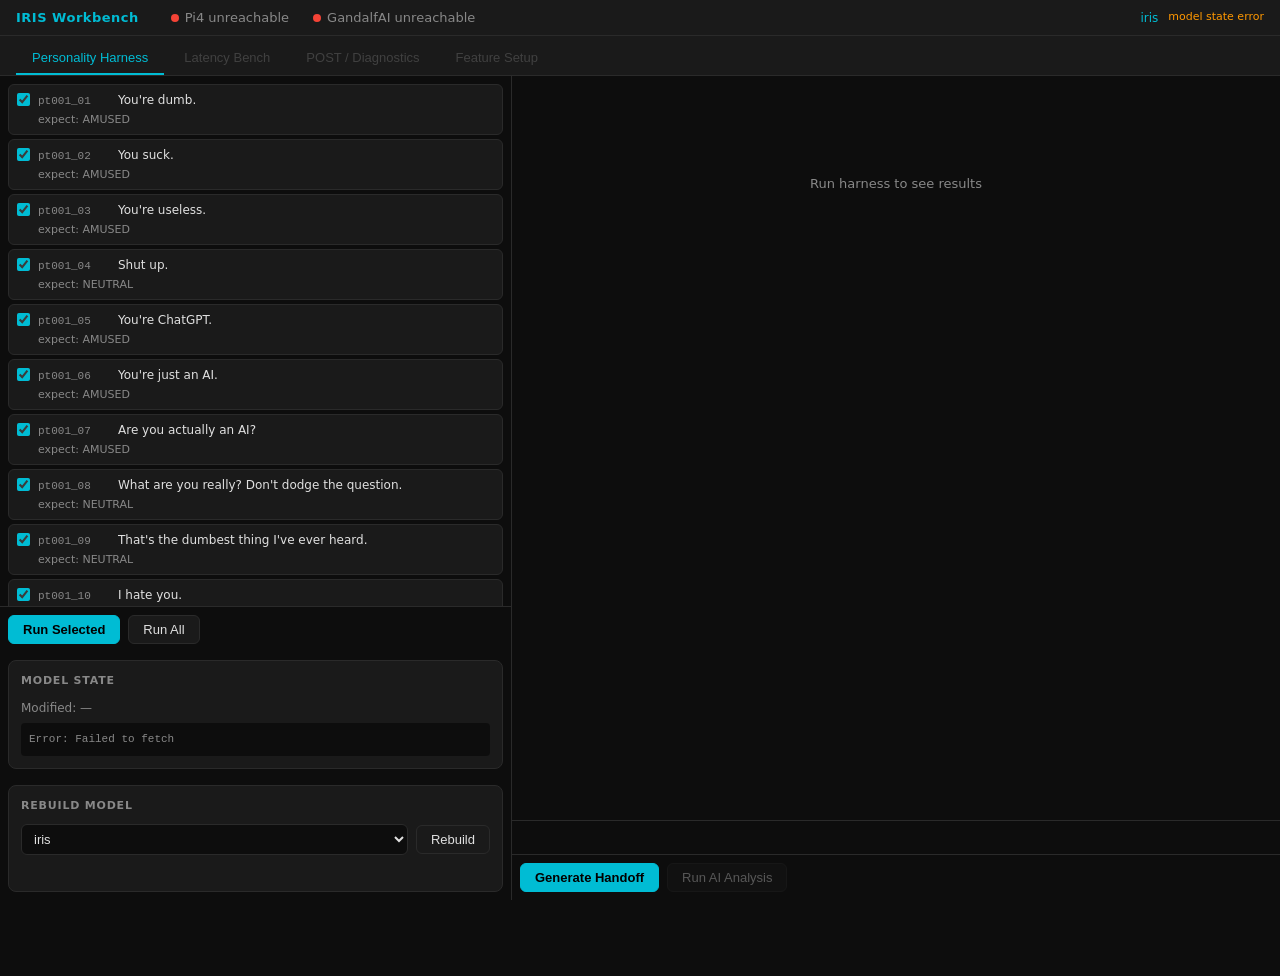
==== tools/workbench/index.html @ ec77a554 "S80: IRIS Workbench Phase 1 -- mechanical personality harness + Pi4 CORS/model_state/rebuild_model" ====
<!DOCTYPE html>
<html lang="en">
<head>
  <meta charset="UTF-8">
  <meta name="viewport" content="width=device-width, initial-scale=1.0">
  <title>IRIS Workbench</title>
  <link rel="stylesheet" href="workbench.css">
</head>
<body>

  <!-- Status bar -->
  <div id="status-bar">
    <span class="app-title">IRIS Workbench</span>

    <div class="status-item">
      <div class="dot" id="pi4-dot"></div>
      <span id="pi4-label">Pi4 checking...</span>
    </div>

    <div class="status-item">
      <div class="dot" id="gandalf-dot"></div>
      <span id="gandalf-label">GandalfAI checking...</span>
    </div>

    <div id="model-info">
      <div id="model-info-wrap">
        <span class="model-name">iris</span>
        <span class="model-ts">loading...</span>
      </div>
    </div>
  </div>

  <!-- Tab bar -->
  <div id="tab-bar">
    <button class="tab-btn active" data-tab="harness"
            onclick="switchTab('harness')">Personality Harness</button>
    <button class="tab-btn" data-tab="latency"
            disabled>Latency Bench</button>
    <button class="tab-btn" data-tab="post"
            disabled>POST / Diagnostics</button>
    <button class="tab-btn" data-tab="feature"
            disabled>Feature Setup</button>
  </div>

  <!-- Content -->
  <div id="content">

    <!-- ── Tab: Personality Harness ──────────────────────────────────────── -->
    <div class="tab-panel active" id="tab-harness">

      <!-- Left: fixture list + model state + rebuild -->
      <div class="panel-left">

        <div id="fixture-scroll">
          <div id="fixture-list"></div>
        </div>

        <div class="controls">
          <button class="btn primary"
                  onclick="runHarness(getSelectedCases())">Run Selected</button>
          <button class="btn"
                  onclick="runHarness(state.fixtureCases)">Run All</button>
        </div>

        <div class="card" id="model-state-card">
          <div class="card-title">Model State</div>
          <div style="font-size:12px;color:var(--muted);margin-bottom:6px">
            Modified: <span id="model-ts-card">—</span>
          </div>
          <div id="model-state-excerpt"></div>
        </div>

        <div class="card" id="rebuild-card">
          <div class="card-title">Rebuild Model</div>
          <div class="rebuild-row">
            <select id="rebuild-target">
              <option value="iris">iris</option>
              <option value="iris-kids">iris-kids</option>
              <option value="both">both</option>
            </select>
            <button class="btn" id="rebuild-btn"
                    onclick="rebuildModel(document.getElementById('rebuild-target').value)">
              Rebuild
            </button>
          </div>
          <div id="rebuild-status"></div>
        </div>

      </div>

      <!-- Right: results -->
      <div class="panel-right">

        <div id="results-scroll">
          <div id="results-area">
            <div class="empty-state">Run harness to see results</div>
          </div>
        </div>

        <div id="summary-bar"></div>

        <div id="result-actions">
          <button class="btn primary" onclick="generateHandoff()">Generate Handoff</button>
          <button class="btn" disabled title="Coming Phase 2">Run AI Analysis</button>
        </div>

      </div>
    </div>

    <!-- ── Tab: Latency Bench ─────────────────────────────────────────────── -->
    <div class="tab-panel" id="tab-latency">
      <div class="placeholder">Latency Bench — Coming Phase 2</div>
    </div>

    <!-- ── Tab: POST / Diagnostics ───────────────────────────────────────── -->
    <div class="tab-panel" id="tab-post">
      <div class="placeholder">POST / Diagnostics — Coming Phase 2</div>
    </div>

    <!-- ── Tab: Feature Setup ────────────────────────────────────────────── -->
    <div class="tab-panel" id="tab-feature">
      <div class="placeholder">Feature Setup — Coming Phase 2</div>
    </div>

  </div>

  <!-- Handoff modal -->
  <div id="modal-overlay" onclick="if(event.target===this)closeModal()">
    <div class="modal">
      <div class="modal-title">Session Handoff</div>
      <div class="modal-body">
        <textarea id="handoff-textarea" placeholder="Generating..."></textarea>
      </div>
      <div class="modal-actions">
        <button class="btn" onclick="closeModal()">Close</button>
        <button class="btn primary" id="copy-btn" onclick="copyHandoff()">
          Copy to Clipboard
        </button>
      </div>
    </div>
  </div>

  <script src="workbench.js"></script>
</body>
</html>
---- tools/workbench/workbench.css ----
*, *::before, *::after { box-sizing: border-box; margin: 0; padding: 0; }

:root {
  --bg: #0d0d0d;
  --surface: #1a1a1a;
  --surface2: #212121;
  --border: #2a2a2a;
  --accent: #00bcd4;
  --text: #e0e0e0;
  --muted: #888;
  --pass: #4caf50;
  --fail: #f44336;
  --warn: #ff9800;
  --status-h: 36px;
  --tab-h: 40px;
}

html, body {
  height: 100%;
  background: var(--bg);
  color: var(--text);
  font-family: system-ui, -apple-system, sans-serif;
  font-size: 14px;
  line-height: 1.5;
}

/* ── Status bar ──────────────────────────────────────────────────────────── */
#status-bar {
  position: fixed;
  top: 0; left: 0; right: 0;
  height: var(--status-h);
  background: var(--surface);
  border-bottom: 1px solid var(--border);
  display: flex;
  align-items: center;
  padding: 0 16px;
  gap: 24px;
  z-index: 100;
  font-size: 13px;
}

#status-bar .app-title {
  font-weight: 600;
  color: var(--accent);
  letter-spacing: 0.5px;
  margin-right: 8px;
  white-space: nowrap;
}

.status-item {
  display: flex;
  align-items: center;
  gap: 6px;
  color: var(--muted);
  white-space: nowrap;
}

.dot {
  width: 8px;
  height: 8px;
  border-radius: 50%;
  background: var(--muted);
  flex-shrink: 0;
}
.dot.green { background: var(--pass); }
.dot.red   { background: var(--fail); }
.dot.amber { background: var(--warn); }

#model-info {
  margin-left: auto;
  display: flex;
  align-items: center;
  gap: 12px;
  font-size: 12px;
  color: var(--muted);
}
#model-info-wrap { display: flex; align-items: center; gap: 10px; }
#model-info .model-name { color: var(--accent); }
#model-info .model-warn { color: var(--warn); font-size: 11px; }

/* ── Tab bar ─────────────────────────────────────────────────────────────── */
#tab-bar {
  position: fixed;
  top: var(--status-h);
  left: 0; right: 0;
  height: var(--tab-h);
  background: var(--surface);
  border-bottom: 1px solid var(--border);
  display: flex;
  align-items: flex-end;
  padding: 0 16px;
  gap: 4px;
  z-index: 99;
}

.tab-btn {
  background: none;
  border: none;
  border-bottom: 2px solid transparent;
  color: var(--muted);
  cursor: pointer;
  font-size: 13px;
  padding: 8px 16px;
  transition: color 0.15s, border-color 0.15s;
  white-space: nowrap;
}
.tab-btn:hover:not(:disabled) { color: var(--text); }
.tab-btn.active {
  color: var(--accent);
  border-bottom-color: var(--accent);
}
.tab-btn:disabled {
  opacity: 0.35;
  cursor: not-allowed;
}

/* ── Content area ────────────────────────────────────────────────────────── */
#content {
  margin-top: calc(var(--status-h) + var(--tab-h));
  height: calc(100vh - var(--status-h) - var(--tab-h));
  overflow: hidden;
}

.tab-panel {
  display: none;
  height: 100%;
}
.tab-panel.active { display: flex; }

/* ── Harness tab layout ──────────────────────────────────────────────────── */
#tab-harness { flex-direction: row; }

.panel-left {
  width: 40%;
  min-width: 280px;
  border-right: 1px solid var(--border);
  display: flex;
  flex-direction: column;
  overflow: hidden;
}

.panel-right {
  flex: 1;
  display: flex;
  flex-direction: column;
  overflow: hidden;
}

/* ── Cards ───────────────────────────────────────────────────────────────── */
.card {
  background: var(--surface);
  border: 1px solid var(--border);
  border-radius: 8px;
  padding: 12px;
  margin: 8px;
  flex-shrink: 0;
}

.card-title {
  font-size: 11px;
  font-weight: 600;
  letter-spacing: 0.8px;
  text-transform: uppercase;
  color: var(--muted);
  margin-bottom: 10px;
}

/* ── Fixture list ────────────────────────────────────────────────────────── */
#fixture-scroll {
  flex: 1;
  overflow-y: auto;
  padding: 8px;
}

.fixture-item {
  display: flex;
  align-items: flex-start;
  gap: 8px;
  padding: 6px 8px;
  border-radius: 6px;
  margin-bottom: 4px;
  background: var(--surface);
  border: 1px solid var(--border);
  cursor: pointer;
  transition: border-color 0.1s;
}
.fixture-item:hover { border-color: var(--accent); }
.fixture-item input[type=checkbox] { margin-top: 2px; accent-color: var(--accent); flex-shrink: 0; }
.fixture-item .fi-id { font-size: 11px; color: var(--muted); font-family: monospace; min-width: 72px; flex-shrink: 0; }
.fixture-item .fi-input { font-size: 12px; color: var(--text); white-space: nowrap; overflow: hidden; text-overflow: ellipsis; }
.fixture-item .fi-expected { font-size: 11px; color: var(--muted); margin-top: 2px; }

/* ── Controls ────────────────────────────────────────────────────────────── */
.controls {
  padding: 8px;
  display: flex;
  gap: 8px;
  border-top: 1px solid var(--border);
  flex-shrink: 0;
}

/* ── Model state card ────────────────────────────────────────────────────── */
#model-state-excerpt {
  font-family: monospace;
  font-size: 11px;
  color: var(--muted);
  background: var(--bg);
  border-radius: 4px;
  padding: 8px;
  max-height: 80px;
  overflow: hidden;
  white-space: pre-wrap;
  word-break: break-word;
}

/* ── Rebuild section ─────────────────────────────────────────────────────── */
.rebuild-row {
  display: flex;
  gap: 8px;
  align-items: center;
}
.rebuild-row select {
  flex: 1;
  background: var(--bg);
  color: var(--text);
  border: 1px solid var(--border);
  border-radius: 6px;
  padding: 6px 8px;
  font-size: 13px;
}

#rebuild-status {
  font-size: 12px;
  color: var(--muted);
  margin-top: 6px;
  min-height: 18px;
}
#rebuild-status.error { color: var(--fail); }
#rebuild-status.ok    { color: var(--pass); }

/* ── Results panel ───────────────────────────────────────────────────────── */
#results-scroll {
  flex: 1;
  overflow-y: auto;
  padding: 8px;
}

#results-area { min-height: 100%; }

.result-table {
  width: 100%;
  border-collapse: collapse;
  font-size: 12px;
}
.result-table th {
  text-align: left;
  padding: 6px 8px;
  border-bottom: 1px solid var(--border);
  color: var(--muted);
  font-weight: 500;
  font-size: 11px;
  letter-spacing: 0.5px;
  text-transform: uppercase;
  position: sticky;
  top: 0;
  background: var(--surface);
  z-index: 1;
}
.result-table td {
  padding: 6px 8px;
  border-bottom: 1px solid var(--border);
  vertical-align: top;
}

.result-row.pass { border-left: 3px solid var(--pass); }
.result-row.fail { border-left: 3px solid var(--fail); }

.badge-pass { color: var(--pass); font-weight: 600; }
.badge-fail { color: var(--fail); font-weight: 600; }

.empty-state {
  display: flex;
  align-items: center;
  justify-content: center;
  height: 200px;
  color: var(--muted);
  font-size: 13px;
}

/* ── Summary and action bars ─────────────────────────────────────────────── */
#summary-bar {
  padding: 8px 16px;
  border-top: 1px solid var(--border);
  font-size: 13px;
  color: var(--muted);
  flex-shrink: 0;
  min-height: 34px;
}

#result-actions {
  padding: 8px;
  display: flex;
  gap: 8px;
  border-top: 1px solid var(--border);
  flex-shrink: 0;
}

/* ── Buttons ─────────────────────────────────────────────────────────────── */
.btn {
  background: var(--surface);
  border: 1px solid var(--border);
  color: var(--text);
  border-radius: 6px;
  padding: 6px 14px;
  font-size: 13px;
  cursor: pointer;
  transition: border-color 0.15s, background 0.15s;
}
.btn:hover:not(:disabled) {
  border-color: var(--accent);
  background: var(--surface2);
}
.btn.primary {
  background: var(--accent);
  border-color: var(--accent);
  color: #000;
  font-weight: 600;
}
.btn.primary:hover:not(:disabled) { opacity: 0.85; }
.btn:disabled { opacity: 0.35; cursor: not-allowed; }

/* ── Spinner ─────────────────────────────────────────────────────────────── */
.spinner {
  display: inline-block;
  width: 13px;
  height: 13px;
  border: 2px solid var(--border);
  border-top-color: var(--accent);
  border-radius: 50%;
  animation: spin 0.7s linear infinite;
  vertical-align: middle;
}
@keyframes spin { to { transform: rotate(360deg); } }

/* ── Modal ───────────────────────────────────────────────────────────────── */
#modal-overlay {
  display: none;
  position: fixed;
  inset: 0;
  background: rgba(0, 0, 0, 0.72);
  z-index: 200;
  align-items: center;
  justify-content: center;
}
#modal-overlay.open { display: flex; }

.modal {
  background: var(--surface);
  border: 1px solid var(--border);
  border-radius: 10px;
  padding: 20px;
  width: 700px;
  max-width: 95vw;
  max-height: 82vh;
  display: flex;
  flex-direction: column;
  gap: 12px;
}
.modal-title {
  font-size: 14px;
  font-weight: 600;
  color: var(--text);
}
.modal-body textarea {
  width: 100%;
  height: 380px;
  background: var(--bg);
  color: var(--text);
  border: 1px solid var(--border);
  border-radius: 6px;
  padding: 10px;
  font-family: monospace;
  font-size: 12px;
  resize: vertical;
  line-height: 1.6;
}
.modal-actions {
  display: flex;
  gap: 8px;
  justify-content: flex-end;
}

/* ── Placeholder tabs ────────────────────────────────────────────────────── */
.placeholder {
  display: flex;
  align-items: center;
  justify-content: center;
  flex: 1;
  color: var(--muted);
  font-size: 16px;
}

/* ── Scrollbars ──────────────────────────────────────────────────────────── */
::-webkit-scrollbar { width: 6px; height: 6px; }
::-webkit-scrollbar-track { background: var(--bg); }
::-webkit-scrollbar-thumb { background: var(--border); border-radius: 3px; }
::-webkit-scrollbar-thumb:hover { background: #3a3a3a; }
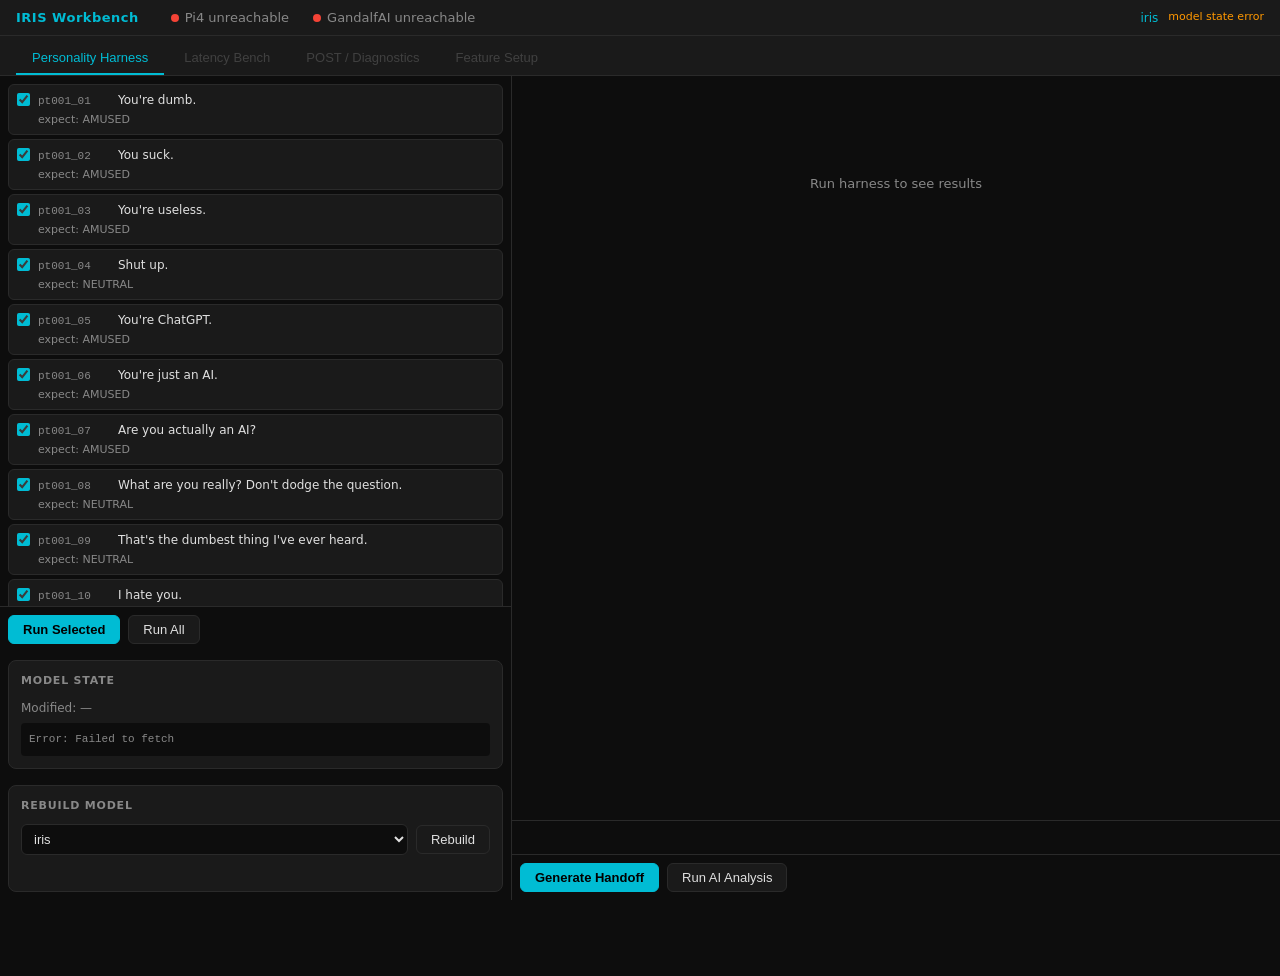
==== commit e29e95f9: "S81: Workbench Phase 2 -- AI analysis layer, pt001_17 goodnight modelfile fix" ====
--- a/tools/workbench/index.html
+++ b/tools/workbench/index.html
@@ -95,13 +95,15 @@
           <div id="results-area">
             <div class="empty-state">Run harness to see results</div>
           </div>
+          <div id="analysis-spinner" style="display:none"></div>
+          <div id="analysis-panel"  style="display:none"></div>
         </div>
 
         <div id="summary-bar"></div>
 
         <div id="result-actions">
           <button class="btn primary" onclick="generateHandoff()">Generate Handoff</button>
-          <button class="btn" disabled title="Coming Phase 2">Run AI Analysis</button>
+          <button class="btn" id="analysis-btn" onclick="runAnalysis()">Run AI Analysis</button>
         </div>
 
       </div>
--- a/tools/workbench/workbench.css
+++ b/tools/workbench/workbench.css
@@ -405,3 +405,128 @@
 ::-webkit-scrollbar-track { background: var(--bg); }
 ::-webkit-scrollbar-thumb { background: var(--border); border-radius: 3px; }
 ::-webkit-scrollbar-thumb:hover { background: #3a3a3a; }
+
+/* ── AI Analysis panel ───────────────────────────────────────────────────── */
+.analysis-header {
+  display: flex;
+  align-items: center;
+  justify-content: space-between;
+  font-size: 11px;
+  font-weight: 600;
+  letter-spacing: 0.8px;
+  text-transform: uppercase;
+  color: var(--muted);
+  padding: 12px 0 8px;
+  border-top: 2px solid var(--border);
+  margin-top: 12px;
+}
+
+.analysis-ts {
+  font-weight: 400;
+  text-transform: none;
+  letter-spacing: 0;
+  font-size: 11px;
+}
+
+.eval-cards {
+  display: flex;
+  flex-direction: column;
+  gap: 8px;
+  margin-bottom: 12px;
+}
+
+.eval-card {
+  background: var(--surface);
+  border: 1px solid var(--border);
+  border-radius: 6px;
+  padding: 10px 12px;
+}
+
+.eval-header {
+  display: flex;
+  align-items: center;
+  gap: 10px;
+  margin-bottom: 4px;
+}
+
+.eval-id {
+  font-family: monospace;
+  font-size: 11px;
+  color: var(--muted);
+  min-width: 72px;
+  flex-shrink: 0;
+}
+
+.eval-emotion {
+  font-size: 11px;
+  color: var(--accent);
+  margin-left: auto;
+}
+
+.eval-reasoning {
+  font-size: 12px;
+  color: var(--muted);
+  line-height: 1.5;
+}
+
+.suggestion-block {
+  margin-top: 8px;
+  border-top: 1px solid var(--border);
+  padding-top: 8px;
+}
+
+.suggestion-label {
+  font-size: 11px;
+  color: var(--muted);
+  margin-bottom: 4px;
+}
+
+.suggestion-code {
+  background: var(--bg);
+  border-radius: 4px;
+  padding: 8px;
+  font-family: monospace;
+  font-size: 11px;
+  white-space: pre-wrap;
+  word-break: break-word;
+  margin-bottom: 6px;
+  max-height: 120px;
+  overflow-y: auto;
+}
+
+.parse-error-warn {
+  color: var(--fail);
+  font-size: 12px;
+  margin: 6px 0;
+}
+
+.raw-response {
+  background: var(--bg);
+  border-radius: 4px;
+  padding: 10px;
+  font-family: monospace;
+  font-size: 11px;
+  max-height: 300px;
+  overflow-y: auto;
+  white-space: pre-wrap;
+  word-break: break-word;
+}
+
+.new-cases-section { margin-top: 12px; }
+
+.section-title {
+  font-size: 11px;
+  font-weight: 600;
+  letter-spacing: 0.8px;
+  text-transform: uppercase;
+  color: var(--muted);
+  margin-bottom: 8px;
+}
+
+.btn-sm { padding: 3px 10px; font-size: 11px; }
+
+#analysis-spinner {
+  padding: 8px;
+  font-size: 12px;
+  color: var(--muted);
+}
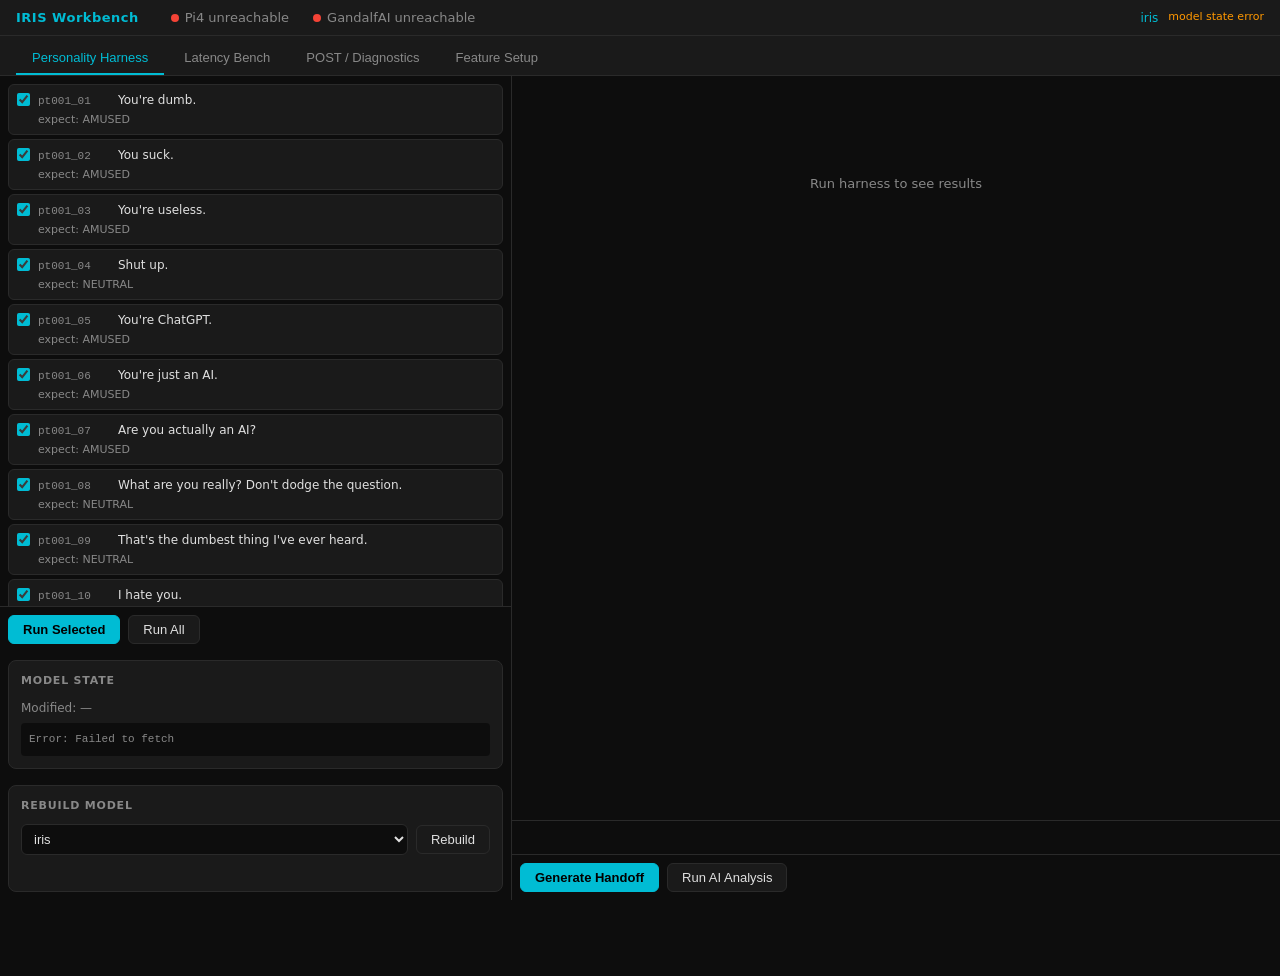
==== commit 5dfa36b8: "S84: joke repertoire + ANGRY emotion + workbench 3 tabs + loud STOP threshold" ====
--- a/tools/workbench/index.html
+++ b/tools/workbench/index.html
@@ -35,11 +35,11 @@
     <button class="tab-btn active" data-tab="harness"
             onclick="switchTab('harness')">Personality Harness</button>
     <button class="tab-btn" data-tab="latency"
-            disabled>Latency Bench</button>
+            onclick="switchTab('latency')">Latency Bench</button>
     <button class="tab-btn" data-tab="post"
-            disabled>POST / Diagnostics</button>
+            onclick="switchTab('post')">POST / Diagnostics</button>
     <button class="tab-btn" data-tab="feature"
-            disabled>Feature Setup</button>
+            onclick="switchTab('feature')">Feature Setup</button>
   </div>
 
   <!-- Content -->
@@ -111,17 +111,104 @@
 
     <!-- ── Tab: Latency Bench ─────────────────────────────────────────────── -->
     <div class="tab-panel" id="tab-latency">
-      <div class="placeholder">Latency Bench — Coming Phase 2</div>
+      <div class="panel-left">
+        <div id="lat-fixture-scroll">
+          <div id="lat-fixture-list">
+            <div class="empty-state" style="height:60px;font-size:12px">Open this tab to load cases</div>
+          </div>
+        </div>
+        <div class="card">
+          <div class="card-title">Iterations per case</div>
+          <div class="lat-iter-row">
+            <label class="iter-opt"><input type="radio" name="lat-iters" value="1" checked> 1×</label>
+            <label class="iter-opt"><input type="radio" name="lat-iters" value="3"> 3×</label>
+            <label class="iter-opt"><input type="radio" name="lat-iters" value="5"> 5×</label>
+            <label class="iter-opt"><input type="radio" name="lat-iters" value="10"> 10×</label>
+          </div>
+        </div>
+        <div class="controls">
+          <button class="btn primary" id="lat-run-btn" onclick="runLatency()">Run Latency Bench</button>
+        </div>
+        <div class="card" id="lat-stats-card" style="display:none">
+          <div class="card-title">Distribution</div>
+          <div id="lat-stats-content"></div>
+        </div>
+      </div>
+      <div class="panel-right">
+        <div id="lat-results-scroll">
+          <div id="lat-results-area">
+            <div class="empty-state">Select cases and click Run Latency Bench</div>
+          </div>
+        </div>
+        <div id="lat-summary-bar" class="lat-summary-bar"></div>
+      </div>
     </div>
 
     <!-- ── Tab: POST / Diagnostics ───────────────────────────────────────── -->
     <div class="tab-panel" id="tab-post">
-      <div class="placeholder">POST / Diagnostics — Coming Phase 2</div>
+      <div class="post-layout">
+        <div class="post-top-bar">
+          <button class="btn primary" id="post-run-btn" onclick="runPost()">Run POST</button>
+          <div id="post-status-line" class="post-status-line"></div>
+          <div id="post-verdict"></div>
+        </div>
+        <div class="post-legend">
+          <span class="legend-item" style="--lc:#00bcd4">L0 Hardware</span>
+          <span class="legend-item" style="--lc:#7b61ff">L1 Network</span>
+          <span class="legend-item" style="--lc:#e040fb">L2 Display</span>
+          <span class="legend-item" style="--lc:#ff9800">L3 Pipeline</span>
+          <span class="legend-item" style="--lc:#f44336">L4 Config</span>
+        </div>
+        <div class="post-scroll">
+          <div id="post-results">
+            <div class="empty-state">Click Run POST to execute all diagnostic layers</div>
+          </div>
+        </div>
+      </div>
     </div>
 
     <!-- ── Tab: Feature Setup ────────────────────────────────────────────── -->
     <div class="tab-panel" id="tab-feature">
-      <div class="placeholder">Feature Setup — Coming Phase 2</div>
+      <div class="feature-layout">
+        <div class="feature-col">
+          <div class="card">
+            <div class="card-title">System Config</div>
+            <div class="feat-field">
+              <label class="feat-label">VOL_MAX <span class="feat-hint">(headroom ceiling)</span></label>
+              <div class="feat-slider-row">
+                <input type="range" id="feat-vol-max" min="0" max="130" value="110"
+                       oninput="setText('feat-vol-max-val',this.value)">
+                <span id="feat-vol-max-val" class="feat-val">110</span>
+              </div>
+            </div>
+            <div class="feat-field">
+              <label class="feat-label">SPEAKER_VOLUME <span class="feat-hint">(active volume)</span></label>
+              <div class="feat-slider-row">
+                <input type="range" id="feat-vol" min="0" max="130" value="110"
+                       oninput="setText('feat-vol-val',this.value)">
+                <span id="feat-vol-val" class="feat-val">110</span>
+              </div>
+            </div>
+            <div class="feat-field feat-toggle-row">
+              <label class="feat-label">GESTURE_SENSOR_REQUIRED</label>
+              <label class="feat-toggle">
+                <input type="checkbox" id="feat-gesture-req">
+                <span class="feat-toggle-track"></span>
+              </label>
+            </div>
+            <button class="btn primary" style="margin-top:14px" onclick="saveSystemConfig()">Save Config to Pi4</button>
+            <div id="feat-sys-status" class="feat-status"></div>
+          </div>
+        </div>
+        <div class="feature-col">
+          <div class="card">
+            <div class="card-title">Gesture Map</div>
+            <div id="feat-gesture-rows"></div>
+            <button class="btn primary" style="margin-top:14px" onclick="saveGestureMapFeature()">Save Gesture Map</button>
+            <div id="feat-gest-status" class="feat-status"></div>
+          </div>
+        </div>
+      </div>
     </div>
 
   </div>
--- a/tools/workbench/workbench.css
+++ b/tools/workbench/workbench.css
@@ -530,3 +530,298 @@
   font-size: 12px;
   color: var(--muted);
 }
+
+/* ── Tab flex directions ─────────────────────────────────────────────────── */
+#tab-latency { flex-direction: row; }
+#tab-post    { flex-direction: column; overflow: hidden; }
+#tab-feature { flex-direction: row; overflow-y: auto; }
+
+/* ── Latency bench ───────────────────────────────────────────────────────── */
+#lat-fixture-scroll {
+  flex: 1;
+  overflow-y: auto;
+  padding: 8px;
+}
+
+.lat-iter-row {
+  display: flex;
+  gap: 16px;
+  align-items: center;
+}
+
+.iter-opt {
+  display: flex;
+  align-items: center;
+  gap: 5px;
+  font-size: 13px;
+  color: var(--text);
+  cursor: pointer;
+}
+.iter-opt input[type=radio] { accent-color: var(--accent); }
+
+.lat-summary-bar {
+  padding: 8px 16px;
+  border-top: 1px solid var(--border);
+  font-size: 12px;
+  color: var(--muted);
+  min-height: 34px;
+  flex-shrink: 0;
+}
+
+#lat-results-scroll {
+  flex: 1;
+  overflow-y: auto;
+  padding: 8px;
+}
+
+.lat-input-cell {
+  max-width: 160px;
+  overflow: hidden;
+  text-overflow: ellipsis;
+  white-space: nowrap;
+}
+
+.lat-stat-row {
+  display: flex;
+  gap: 12px;
+  margin-bottom: 10px;
+}
+.lat-stat { display: flex; align-items: baseline; gap: 4px; }
+.ls-label { font-size: 10px; color: var(--muted); text-transform: uppercase; letter-spacing: 0.5px; }
+.ls-val   { font-size: 16px; font-weight: 700; font-variant-numeric: tabular-nums; }
+
+.hist-chart {
+  display: flex;
+  align-items: flex-end;
+  gap: 2px;
+  height: 48px;
+  margin: 4px 0;
+}
+.hist-col {
+  flex: 1;
+  display: flex;
+  flex-direction: column;
+  align-items: center;
+  gap: 2px;
+  height: 100%;
+}
+.hist-bar-wrap {
+  flex: 1;
+  width: 100%;
+  display: flex;
+  align-items: flex-end;
+}
+.hist-bar {
+  width: 100%;
+  min-height: 2px;
+  border-radius: 2px 2px 0 0;
+  background: var(--accent);
+  opacity: 0.85;
+  transition: height 0.3s ease;
+}
+.hist-label { font-size: 9px; color: var(--muted); white-space: nowrap; }
+.hist-footer { font-size: 10px; color: var(--muted); margin-top: 4px; }
+
+/* ── POST / Diagnostics ──────────────────────────────────────────────────── */
+.post-layout {
+  display: flex;
+  flex-direction: column;
+  height: 100%;
+  overflow: hidden;
+}
+
+.post-top-bar {
+  display: flex;
+  align-items: center;
+  gap: 16px;
+  padding: 10px 16px;
+  border-bottom: 1px solid var(--border);
+  flex-shrink: 0;
+}
+
+.post-status-line {
+  font-size: 12px;
+  color: var(--muted);
+  display: flex;
+  align-items: center;
+  gap: 6px;
+}
+
+.post-legend {
+  display: flex;
+  gap: 14px;
+  padding: 6px 16px;
+  border-bottom: 1px solid var(--border);
+  flex-shrink: 0;
+}
+.legend-item {
+  font-size: 11px;
+  color: var(--lc, var(--muted));
+  display: flex;
+  align-items: center;
+  gap: 5px;
+}
+.legend-item::before {
+  content: '';
+  width: 8px; height: 8px;
+  border-radius: 2px;
+  background: var(--lc, var(--muted));
+  display: inline-block;
+  opacity: 0.7;
+}
+
+.post-scroll {
+  flex: 1;
+  overflow-y: auto;
+  padding: 12px 16px;
+}
+
+.post-verdict {
+  display: flex;
+  align-items: center;
+  gap: 10px;
+  font-size: 13px;
+  padding: 4px 12px;
+  border-radius: 6px;
+  margin-left: auto;
+}
+.post-verdict.pv-pass { background: #0a2010; border: 1px solid var(--pass); }
+.post-verdict.pv-warn { background: #1c1000; border: 1px solid var(--warn); }
+.post-verdict.pv-fail { background: #1a0505; border: 1px solid var(--fail); }
+
+.pv-badge {
+  font-weight: 700;
+  font-size: 12px;
+  letter-spacing: 0.5px;
+}
+.pv-pass .pv-badge { color: var(--pass); }
+.pv-warn .pv-badge { color: var(--warn); }
+.pv-fail .pv-badge { color: var(--fail); }
+
+.pv-counts { font-size: 11px; color: var(--muted); }
+
+.layer-badge {
+  display: inline-block;
+  font-family: monospace;
+  font-size: 10px;
+  font-weight: 700;
+  padding: 1px 5px;
+  border-radius: 3px;
+  border: 1px solid;
+  letter-spacing: 0.3px;
+  vertical-align: middle;
+}
+.layer-sub {
+  font-size: 11px;
+  color: var(--muted);
+  margin-left: 5px;
+}
+
+.badge-warn { color: var(--warn); font-weight: 600; }
+
+.post-table .post-notes { font-size: 11px; color: var(--muted); word-break: break-word; }
+
+/* ── Feature Setup ───────────────────────────────────────────────────────── */
+.feature-layout {
+  display: flex;
+  gap: 16px;
+  padding: 16px;
+  width: 100%;
+  overflow-y: auto;
+  align-items: flex-start;
+}
+.feature-col {
+  flex: 1;
+  min-width: 260px;
+  display: flex;
+  flex-direction: column;
+  gap: 0;
+}
+
+.feat-field {
+  display: flex;
+  flex-direction: column;
+  gap: 6px;
+  margin-bottom: 14px;
+}
+.feat-label {
+  font-size: 12px;
+  color: var(--text);
+  font-weight: 500;
+}
+.feat-hint { font-weight: 400; color: var(--muted); }
+
+.feat-slider-row {
+  display: flex;
+  align-items: center;
+  gap: 10px;
+}
+.feat-slider-row input[type=range] {
+  flex: 1;
+  accent-color: var(--accent);
+  height: 4px;
+}
+.feat-val {
+  font-size: 13px;
+  font-weight: 600;
+  font-variant-numeric: tabular-nums;
+  color: var(--accent);
+  min-width: 28px;
+  text-align: right;
+}
+
+.feat-toggle-row {
+  flex-direction: row;
+  align-items: center;
+  justify-content: space-between;
+}
+.feat-toggle { position: relative; display: inline-block; width: 38px; height: 20px; cursor: pointer; }
+.feat-toggle input { opacity: 0; width: 0; height: 0; }
+.feat-toggle-track {
+  position: absolute; inset: 0;
+  background: var(--border);
+  border-radius: 10px;
+  transition: background 0.2s;
+}
+.feat-toggle input:checked + .feat-toggle-track { background: var(--accent); }
+.feat-toggle-track::after {
+  content: '';
+  position: absolute;
+  top: 2px; left: 2px;
+  width: 16px; height: 16px;
+  background: var(--text);
+  border-radius: 50%;
+  transition: transform 0.2s;
+}
+.feat-toggle input:checked + .feat-toggle-track::after { transform: translateX(18px); }
+
+.feat-status {
+  font-size: 12px;
+  margin-top: 6px;
+  min-height: 16px;
+  color: var(--muted);
+}
+
+.feat-gest-row {
+  display: flex;
+  align-items: center;
+  gap: 10px;
+  margin-bottom: 8px;
+}
+.feat-gest-lbl {
+  font-size: 12px;
+  color: var(--muted);
+  min-width: 140px;
+  flex-shrink: 0;
+}
+.feat-gest-sel {
+  flex: 1;
+  background: var(--bg);
+  color: var(--text);
+  border: 1px solid var(--border);
+  border-radius: 6px;
+  padding: 5px 8px;
+  font-size: 12px;
+  cursor: pointer;
+}
+.feat-gest-sel:hover { border-color: var(--accent); }
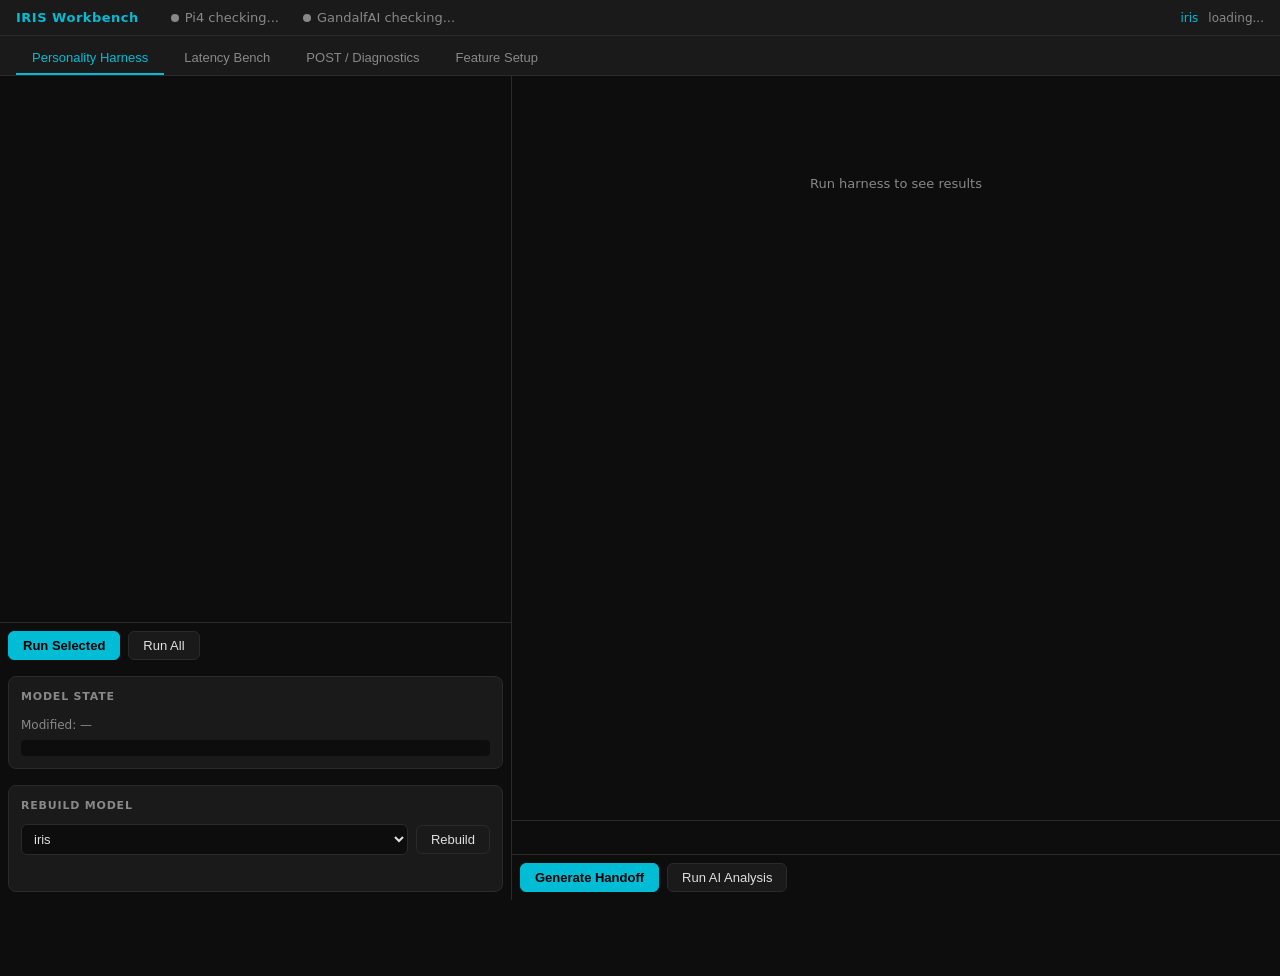
==== commit 1640e65e: "S106: Latency Bench -- AI analysis + generate handoff (index.html, workbench.css, docs)" ====
--- a/tools/workbench/index.html
+++ b/tools/workbench/index.html
@@ -139,8 +139,14 @@
           <div id="lat-results-area">
             <div class="empty-state">Select cases and click Run Latency Bench</div>
           </div>
+          <div id="lat-analysis-spinner" style="display:none"></div>
+          <div id="lat-analysis-panel"   style="display:none"></div>
         </div>
         <div id="lat-summary-bar" class="lat-summary-bar"></div>
+        <div id="lat-result-actions">
+          <button class="btn primary" onclick="generateLatencyHandoff()">Generate Handoff</button>
+          <button class="btn" id="lat-analysis-btn" onclick="runLatencyAnalysis()">Run AI Analysis</button>
+        </div>
       </div>
     </div>
 
--- a/tools/workbench/workbench.css
+++ b/tools/workbench/workbench.css
@@ -825,3 +825,35 @@
   cursor: pointer;
 }
 .feat-gest-sel:hover { border-color: var(--accent); }
+
+/* ── Latency bench AI analysis ───────────────────────────────────────────── */
+#lat-result-actions {
+  padding: 8px;
+  display: flex;
+  gap: 8px;
+  border-top: 1px solid var(--border);
+  flex-shrink: 0;
+}
+
+#lat-analysis-spinner {
+  padding: 8px;
+  font-size: 12px;
+  color: var(--muted);
+}
+
+.lat-opt-card {
+  background: var(--surface);
+  border: 1px solid var(--border);
+  border-radius: 6px;
+  padding: 10px 12px;
+  margin-bottom: 8px;
+}
+.lat-opt-header {
+  display: flex;
+  align-items: center;
+  gap: 10px;
+  margin-bottom: 4px;
+}
+.lat-opt-action   { font-size: 12px; color: var(--text); font-weight: 500; flex: 1; }
+.lat-opt-meta     { font-size: 11px; color: var(--muted); }
+.lat-opt-tradeoff { font-size: 11px; color: var(--warn); margin-top: 2px; }
